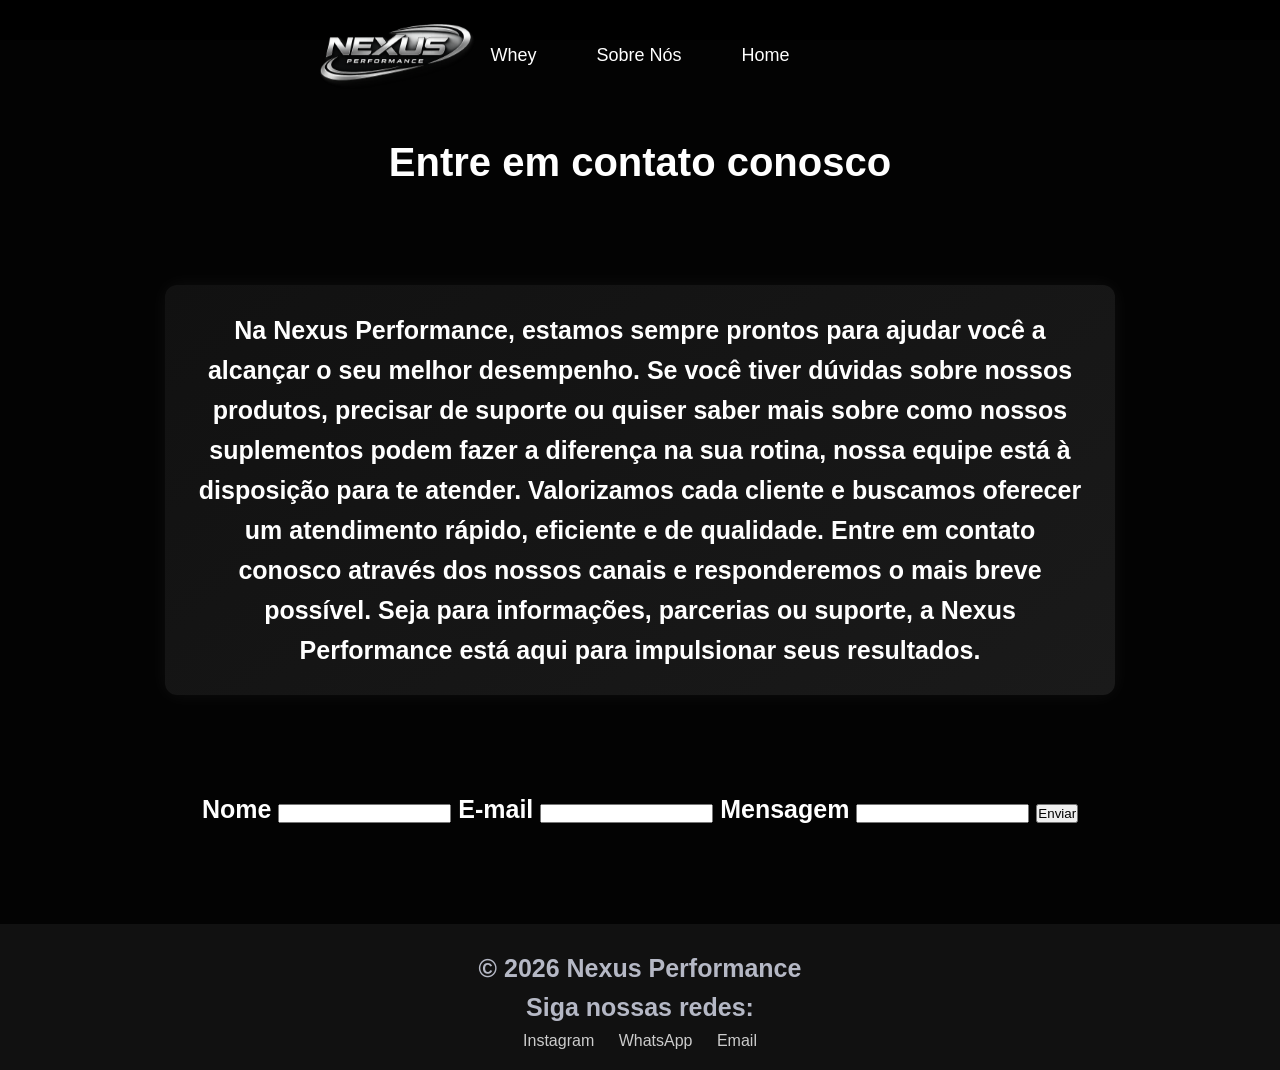
==== contato.html @ 67c15070 "Finalizado" ====
<!DOCTYPE html>
<html lang="pt-br">
<head>
    <meta charset="UTF-8">
    <meta http-equiv="X-UA-Compatible" content="IE=edge">
    <meta name="viewport" content="width=, initial-scale=1.0">
    <title>Nexus Performance</title>
    <link rel="stylesheet"
    href="style.css">
</head>
<body>
    <nav>
        <ul>
            <li><a href="whey.html">Whey</a></li>
            <li><a href="sobre.html">Sobre Nós</a></li>
            <li><a href="index.html">Home</a></li>
        </ul>
        <img src="ChatGPT Image 26 de fev. de 2026, 19_39_35.png"> 
    </nav>

        <section id="contato">
            <h1 class="ajudaMaior">Entre em contato conosco</h1>

            <p class="ajuda">Na Nexus Performance, estamos sempre prontos para ajudar você a alcançar o seu melhor desempenho.

Se você tiver dúvidas sobre nossos produtos, precisar de suporte ou quiser saber mais sobre como nossos suplementos podem fazer a diferença na sua rotina, nossa equipe está à disposição para te atender.

Valorizamos cada cliente e buscamos oferecer um atendimento rápido, eficiente e de qualidade. Entre em contato conosco através dos nossos canais e responderemos o mais breve possível.

Seja para informações, parcerias ou suporte, a Nexus Performance está aqui para impulsionar seus resultados.</p>

                <form>
                    <label for="nome">Nome</label>
                    <input type="text" id="nome" name="nome" required>
                    
                    <label for="email">E-mail</label>
                    <input type="email" id="email" name="email" required>
                    
                    <label for="mensagem">Mensagem</label>
                    <input type="mensagem" id="mensagem" name="mensagem" required></textarea>
                    <button type="submit">Enviar</button>
                </form>
        </section>
        
        <footer>
            <p>&copy; 2026 Nexus Performance</p>

            <p>Siga nossas redes:</p>
    
            <div class="redes">
                <a href="#">Instagram</a>
                <a href="#">WhatsApp</a>
                <a href="#">Email</a>
            </div>
        </footer>
</body>
</html>
---- style.css ----
* {
    margin: 0;
    padding: 0;
    box-sizing: border-box;
    font-family: Arial, Helvetica, sans-serif;
}

nav {
    background-color: rgb(0, 0, 0);
    padding: 20px;
}

nav ul {
    list-style: none;
    display: flex;
    justify-content: center;
    padding: 15px;
    width: 100%;
    top: 0;
    left: 0;
    text-align: center;
    position: fixed;
}

nav ul li {
    margin: 30px;
}

nav ul li a {
    color: rgb(255, 255, 255);
    text-decoration: none;
    font-size: 18px;
}

nav ul li a:hover {
    color: rgb(83, 74, 74);
}

nav img {
    width: 280px;
    top: -35px;
    left: 250px;
    position: fixed;
}

#home {
    background: url('fundo\ certo.png') center/cover no-repeat;
    color: white
    text-align: center;
    height: 100vh;
    display: flex;
    flex-direction: column;
    justify-content: center;
    align-items: center;    
}

h1{
    font-family: Verdana, Geneva, Tahoma, sans-serif;    
    font-weight: bold;
    font-size: 40px;
    color: rgb(255, 255, 255);
}

p{
    font-family: Verdana, Geneva, Tahoma, sans-serif;
    font-weight: bold;
    color: rgb(181, 184, 197);
    font-size: 25px;
}

body {
    background-color: rgb(03, 03, 03);
    /* background-color: aqua; */
}

/* em vez de mexer em TODAS as imagens do site */
.fundo img {
    width: 100%;
    max-width: 3000px;
    display: block;
    margin: 0;
    padding: 0;
    box-sizing: border-box;

}


.chocolate img {
    width: 600px;

    height: auto;
    display: block;

}


.baunilha img {
    width: 600px;

}


.morango img {
    width: 600px;
}

.catalogo{
    list-style: none;
    display: flex;
    justify-content: center;
    padding: 0px;
    width: 100%;
    left: 0;
    margin-top: 100px;
}

table{
    width: 1720px;
    font-size: 25px;
    text-align: center;
    border: 100px;
    margin: 100px auto;
    border-collapse: collapse;
    top: 600px;
    margin-top: 100px;
    font-weight: bold;

}

th,
tr{
    border: 3px solid gray;
    padding: 15px;
    color: white;
}

td{
    color: white;
    border: 3px solid gray;
}

#contato{
    color: white;
}

#contato form{
    text-align: center;
    font-size: 25px;
    text-align: center;
    border: 100px;
    margin: 100px auto;
    top: 600px;
    margin-top: 100px;
    font-weight: bold;
}

.ajuda{
    max-width: 950px;
    margin: 20px auto;
    padding: 25px;

    background: linear-gradient(145deg, #111, #1a1a1a);
    border-radius: 12px;

    box-shadow: 0 0 20px rgba(255,255,255,0.05);

    color: white;
    text-align: center;

    line-height: 1.6;
}

.ajudaMaior{
    margin: 100px auto;
    top: 100px;
    text-align: center;
}

#sobre {
    text-align: center;
    margin-top: 40px;
    padding: 40px;
}

.lista {
    font-weight: bold;
    color: white;
    margin: 20px auto;
    width: 300px;
    text-align: left;
}

.lista li {
    color: white;
    margin: 10px 0;
}

.video {
    margin-top: 30px;
}

footer {
    background-color: #111;
    color: white;
    text-align: center;
    padding: 20px;
    margin-top: 40px;
}

footer p {
    margin: 10px 0;
}

.redes a {
    color: #ccc;
    margin: 0 10px;
    text-decoration: none;
    transition: 0.3s;
}

.redes a:hover {
    color: white;
}
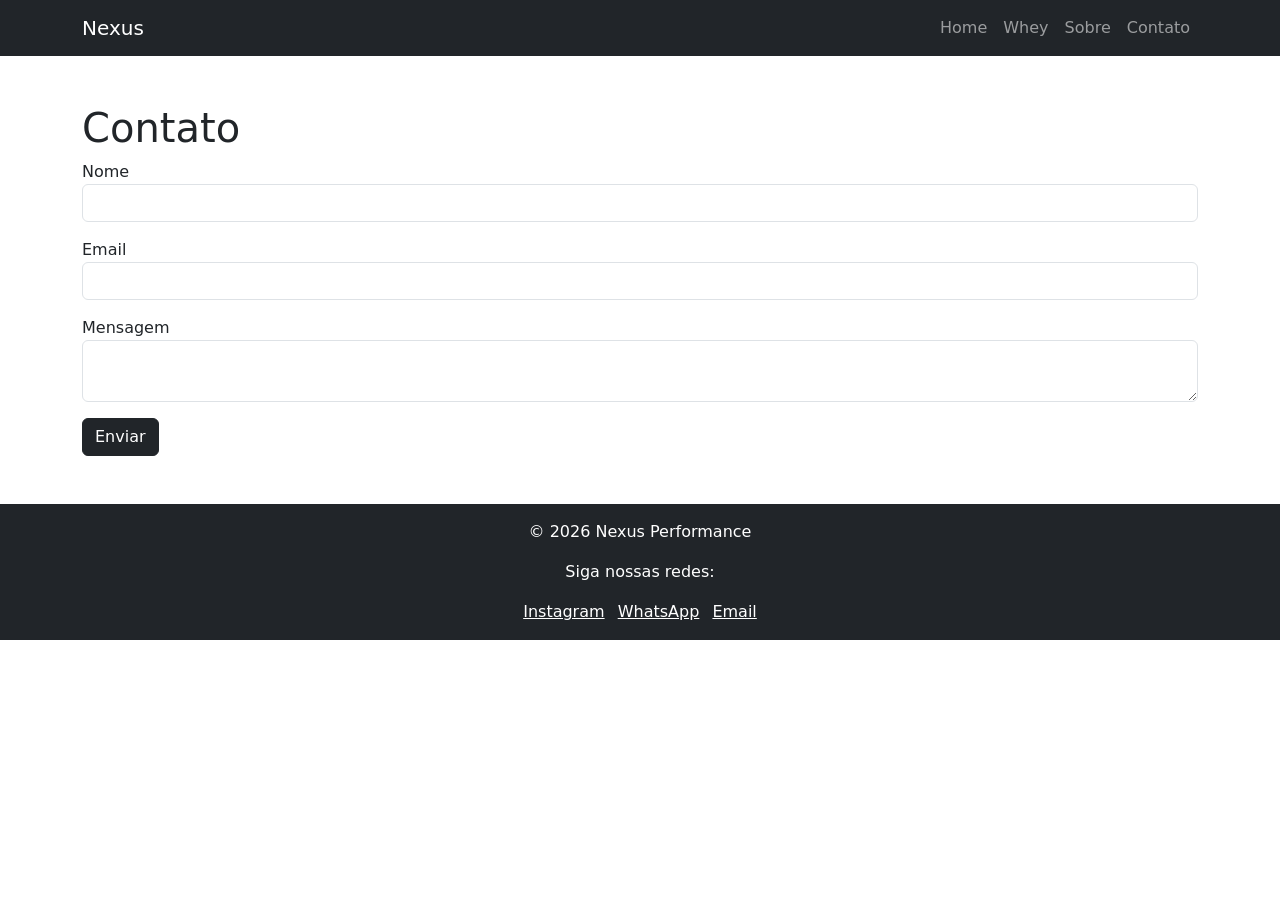
==== commit 00b7a9e2: "modelo novo" ====
--- a/contato.html
+++ b/contato.html
@@ -1,57 +1,63 @@
 <!DOCTYPE html>
 <html lang="pt-br">
 <head>
-    <meta charset="UTF-8">
-    <meta http-equiv="X-UA-Compatible" content="IE=edge">
-    <meta name="viewport" content="width=, initial-scale=1.0">
-    <title>Nexus Performance</title>
-    <link rel="stylesheet"
-    href="style.css">
+<meta charset="UTF-8">
+<meta name="viewport" content="width=device-width, initial-scale=1.0">
+<title>Contato - Nexus</title>
+
+<link href="https://cdn.jsdelivr.net/npm/bootstrap@5.3.3/dist/css/bootstrap.min.css" rel="stylesheet">
+
 </head>
 <body>
-    <nav>
-        <ul>
-            <li><a href="whey.html">Whey</a></li>
-            <li><a href="sobre.html">Sobre Nós</a></li>
-            <li><a href="index.html">Home</a></li>
-        </ul>
-        <img src="ChatGPT Image 26 de fev. de 2026, 19_39_35.png"> 
-    </nav>
 
-        <section id="contato">
-            <h1 class="ajudaMaior">Entre em contato conosco</h1>
+<nav class="navbar navbar-expand-lg navbar-dark bg-dark">
+  <div class="container">
+    <a class="navbar-brand" href="index.html">Nexus</a>
+    <button class="navbar-toggler" type="button" data-bs-toggle="collapse" data-bs-target="#menu">
+      <span class="navbar-toggler-icon"></span>
+    </button>
+    <div class="collapse navbar-collapse" id="menu">
+      <ul class="navbar-nav ms-auto">
+        <li class="nav-item"><a class="nav-link" href="index.html">Home</a></li>
+        <li class="nav-item"><a class="nav-link" href="whey.html">Whey</a></li>
+        <li class="nav-item"><a class="nav-link" href="sobre.html">Sobre</a></li>
+        <li class="nav-item"><a class="nav-link" href="contato.html">Contato</a></li>
+      </ul>
+    </div>
+  </div>
+</nav>
 
-            <p class="ajuda">Na Nexus Performance, estamos sempre prontos para ajudar você a alcançar o seu melhor desempenho.
 
-Se você tiver dúvidas sobre nossos produtos, precisar de suporte ou quiser saber mais sobre como nossos suplementos podem fazer a diferença na sua rotina, nossa equipe está à disposição para te atender.
+<div class="container mt-5">
+<h1>Contato</h1>
+<form>
+<div class="mb-3">
+<label>Nome</label>
+<input type="text" class="form-control" required>
+</div>
+<div class="mb-3">
+<label>Email</label>
+<input type="email" class="form-control" required>
+</div>
+<div class="mb-3">
+<label>Mensagem</label>
+<textarea class="form-control" required></textarea>
+</div>
+<button class="btn btn-dark">Enviar</button>
+</form>
+</div>
 
-Valorizamos cada cliente e buscamos oferecer um atendimento rápido, eficiente e de qualidade. Entre em contato conosco através dos nossos canais e responderemos o mais breve possível.
 
-Seja para informações, parcerias ou suporte, a Nexus Performance está aqui para impulsionar seus resultados.</p>
+<footer class="bg-dark text-white text-center p-3 mt-5">
+  <p>&copy; 2026 Nexus Performance</p>
+  <p>Siga nossas redes:</p>
+  <a href="#" class="text-white me-2">Instagram</a>
+  <a href="#" class="text-white me-2">WhatsApp</a>
+  <a href="#" class="text-white">Email</a>
+</footer>
 
-                <form>
-                    <label for="nome">Nome</label>
-                    <input type="text" id="nome" name="nome" required>
-                    
-                    <label for="email">E-mail</label>
-                    <input type="email" id="email" name="email" required>
-                    
-                    <label for="mensagem">Mensagem</label>
-                    <input type="mensagem" id="mensagem" name="mensagem" required></textarea>
-                    <button type="submit">Enviar</button>
-                </form>
-        </section>
-        
-        <footer>
-            <p>&copy; 2026 Nexus Performance</p>
 
-            <p>Siga nossas redes:</p>
-    
-            <div class="redes">
-                <a href="#">Instagram</a>
-                <a href="#">WhatsApp</a>
-                <a href="#">Email</a>
-            </div>
-        </footer>
+<script src="https://cdn.jsdelivr.net/npm/bootstrap@5.3.3/dist/js/bootstrap.bundle.min.js"></script>
+
 </body>
-</html>+</html>
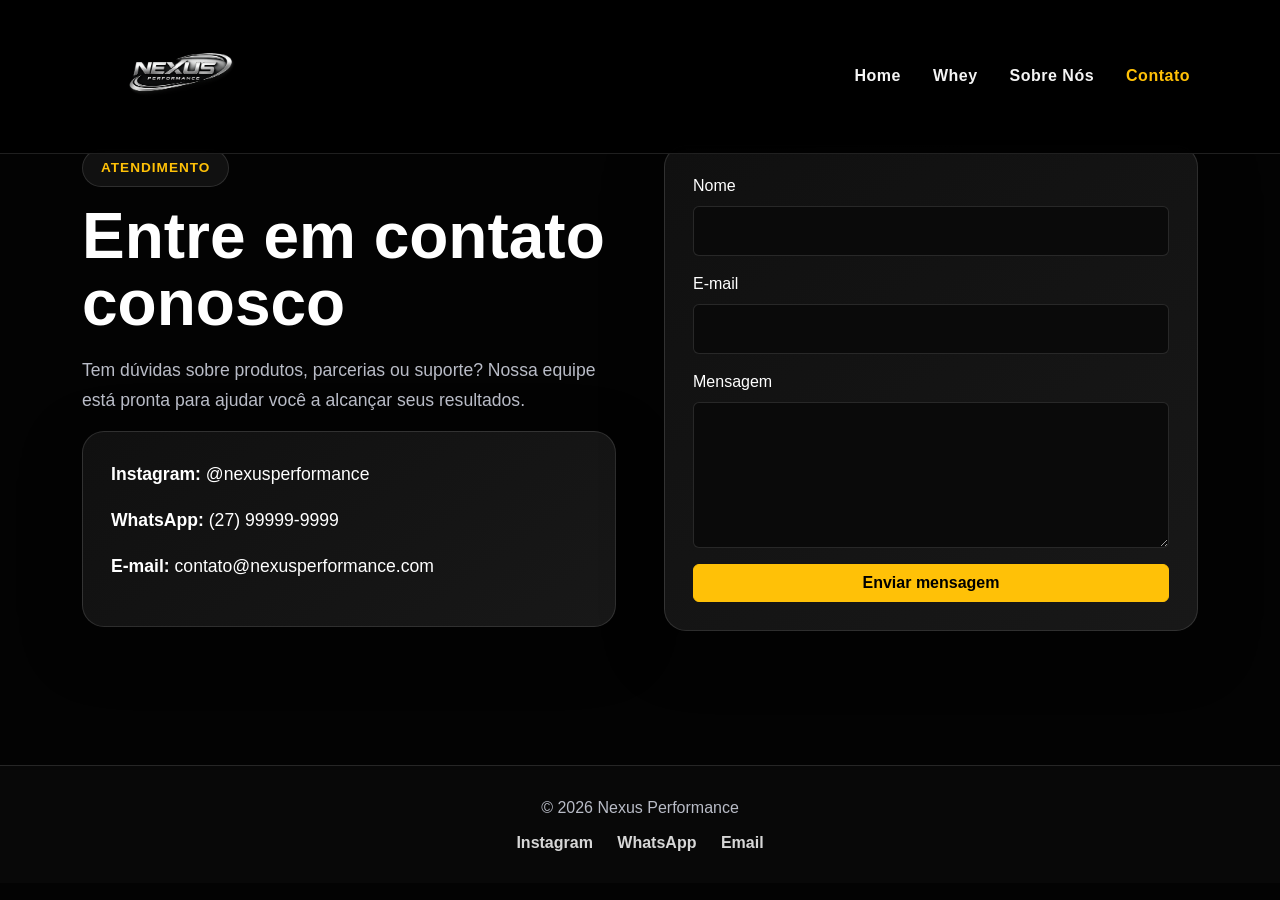
==== commit 9a837870: "Finalizado projeto" ====
--- a/contato.html
+++ b/contato.html
@@ -1,63 +1,73 @@
 <!DOCTYPE html>
 <html lang="pt-br">
 <head>
-<meta charset="UTF-8">
-<meta name="viewport" content="width=device-width, initial-scale=1.0">
-<title>Contato - Nexus</title>
-
-<link href="https://cdn.jsdelivr.net/npm/bootstrap@5.3.3/dist/css/bootstrap.min.css" rel="stylesheet">
-
+    <meta charset="UTF-8">
+    <meta name="viewport" content="width=device-width, initial-scale=1.0">
+    <title>Nexus Performance | Contato</title>
+    <link href="https://cdn.jsdelivr.net/npm/bootstrap@5.3.3/dist/css/bootstrap.min.css" rel="stylesheet">
+    <link rel="stylesheet" href="style.css">
 </head>
 <body>
+    <nav class="navbar navbar-expand-lg navbar-dark fixed-top nav-nexus">
+        <div class="container">
+            <a class="navbar-brand" href="index.html">
+                <img src="ChatGPT Image 26 de fev. de 2026, 19_39_35.png" alt="Logo Nexus Performance">
+            </a>
+            <button class="navbar-toggler" type="button" data-bs-toggle="collapse" data-bs-target="#menu" aria-controls="menu" aria-expanded="false" aria-label="Abrir menu">
+                <span class="navbar-toggler-icon"></span>
+            </button>
+            <div class="collapse navbar-collapse" id="menu">
+                <ul class="navbar-nav ms-auto gap-lg-3">
+                    <li class="nav-item"><a class="nav-link" href="index.html">Home</a></li>
+                    <li class="nav-item"><a class="nav-link" href="whey.html">Whey</a></li>
+                    <li class="nav-item"><a class="nav-link" href="sobre.html">Sobre Nós</a></li>
+                    <li class="nav-item"><a class="nav-link active" href="contato.html">Contato</a></li>
+                </ul>
+            </div>
+        </div>
+    </nav>
 
-<nav class="navbar navbar-expand-lg navbar-dark bg-dark">
-  <div class="container">
-    <a class="navbar-brand" href="index.html">Nexus</a>
-    <button class="navbar-toggler" type="button" data-bs-toggle="collapse" data-bs-target="#menu">
-      <span class="navbar-toggler-icon"></span>
-    </button>
-    <div class="collapse navbar-collapse" id="menu">
-      <ul class="navbar-nav ms-auto">
-        <li class="nav-item"><a class="nav-link" href="index.html">Home</a></li>
-        <li class="nav-item"><a class="nav-link" href="whey.html">Whey</a></li>
-        <li class="nav-item"><a class="nav-link" href="sobre.html">Sobre</a></li>
-        <li class="nav-item"><a class="nav-link" href="contato.html">Contato</a></li>
-      </ul>
-    </div>
-  </div>
-</nav>
+    <main class="page-space container">
+        <section class="row g-5 align-items-center">
+            <div class="col-lg-6">
+                <span class="tag">Atendimento</span>
+                <h1>Entre em contato conosco</h1>
+                <p class="text-secondary-nexus">Tem dúvidas sobre produtos, parcerias ou suporte? Nossa equipe está pronta para ajudar você a alcançar seus resultados.</p>
+                <div class="contact-info">
+                    <p><strong>Instagram:</strong> @nexusperformance</p>
+                    <p><strong>WhatsApp:</strong> (27) 99999-9999</p>
+                    <p><strong>E-mail:</strong> contato@nexusperformance.com</p>
+                </div>
+            </div>
+            <div class="col-lg-6">
+                <form class="form-card">
+                    <div class="mb-3">
+                        <label for="nome" class="form-label">Nome</label>
+                        <input type="text" class="form-control" id="nome" name="nome" required>
+                    </div>
+                    <div class="mb-3">
+                        <label for="email" class="form-label">E-mail</label>
+                        <input type="email" class="form-control" id="email" name="email" required>
+                    </div>
+                    <div class="mb-3">
+                        <label for="mensagem" class="form-label">Mensagem</label>
+                        <textarea class="form-control" id="mensagem" name="mensagem" rows="5" required></textarea>
+                    </div>
+                    <button type="submit" class="btn btn-warning fw-bold w-100">Enviar mensagem</button>
+                </form>
+            </div>
+        </section>
+    </main>
 
+    <footer>
+        <p>&copy; 2026 Nexus Performance</p>
+        <div class="redes">
+            <a href="#">Instagram</a>
+            <a href="#">WhatsApp</a>
+            <a href="#">Email</a>
+        </div>
+    </footer>
 
-<div class="container mt-5">
-<h1>Contato</h1>
-<form>
-<div class="mb-3">
-<label>Nome</label>
-<input type="text" class="form-control" required>
-</div>
-<div class="mb-3">
-<label>Email</label>
-<input type="email" class="form-control" required>
-</div>
-<div class="mb-3">
-<label>Mensagem</label>
-<textarea class="form-control" required></textarea>
-</div>
-<button class="btn btn-dark">Enviar</button>
-</form>
-</div>
-
-
-<footer class="bg-dark text-white text-center p-3 mt-5">
-  <p>&copy; 2026 Nexus Performance</p>
-  <p>Siga nossas redes:</p>
-  <a href="#" class="text-white me-2">Instagram</a>
-  <a href="#" class="text-white me-2">WhatsApp</a>
-  <a href="#" class="text-white">Email</a>
-</footer>
-
-
-<script src="https://cdn.jsdelivr.net/npm/bootstrap@5.3.3/dist/js/bootstrap.bundle.min.js"></script>
-
+    <script src="https://cdn.jsdelivr.net/npm/bootstrap@5.3.3/dist/js/bootstrap.bundle.min.js"></script>
 </body>
 </html>
--- a/style.css
+++ b/style.css
@@ -0,0 +1,227 @@
+:root {
+    --bg: #030303;
+    --bg-soft: #101010;
+    --text: #ffffff;
+    --muted: #b9bcc7;
+    --accent: #ffc107;
+    --border: rgba(255, 255, 255, 0.12);
+}
+
+* {
+    box-sizing: border-box;
+}
+
+body {
+    margin: 0;
+    font-family: Arial, Helvetica, sans-serif;
+    background: var(--bg);
+    color: var(--text);
+}
+
+.nav-nexus {
+    background: rgba(0, 0, 0, 0.92);
+    border-bottom: 1px solid var(--border);
+    backdrop-filter: blur(8px);
+}
+
+.navbar-brand img {
+    width: 190px;
+    height: auto;
+}
+
+.nav-link {
+    color: #f5f5f5 !important;
+    font-weight: 700;
+    letter-spacing: 0.5px;
+}
+
+.nav-link:hover,
+.nav-link.active {
+    color: var(--accent) !important;
+}
+
+.hero {
+    min-height: 100vh;
+    padding-top: 110px;
+    background:
+        linear-gradient(rgba(0, 0, 0, 0.55), rgba(0, 0, 0, 0.85)),
+        url('fundo certo.png') center/cover no-repeat;
+}
+
+.hero-content {
+    max-width: 900px;
+}
+
+.tag {
+    display: inline-block;
+    padding: 8px 18px;
+    margin-bottom: 16px;
+    border: 1px solid var(--border);
+    border-radius: 999px;
+    color: var(--accent);
+    background: rgba(255, 255, 255, 0.06);
+    font-weight: 700;
+    text-transform: uppercase;
+    font-size: 0.85rem;
+    letter-spacing: 1px;
+}
+
+h1 {
+    font-size: clamp(2.2rem, 5vw, 4.6rem);
+    font-weight: 900;
+    line-height: 1.05;
+    margin-bottom: 18px;
+}
+
+h2 {
+    font-size: 1.5rem;
+    font-weight: 800;
+}
+
+p {
+    font-size: 1.1rem;
+    line-height: 1.7;
+}
+
+.hero p,
+.text-secondary-nexus {
+    color: var(--muted);
+}
+
+.page-space {
+    padding-top: 145px;
+    padding-bottom: 70px;
+    min-height: 85vh;
+}
+
+.card-nexus,
+.product-card,
+.form-card,
+.video-box,
+.contact-info {
+    background: linear-gradient(145deg, #101010, #181818);
+    border: 1px solid var(--border);
+    border-radius: 22px;
+    padding: 28px;
+    box-shadow: 0 18px 60px rgba(0, 0, 0, 0.35);
+}
+
+.product-card {
+    text-align: center;
+    transition: transform 0.25s ease, border 0.25s ease;
+}
+
+.product-card:hover {
+    transform: translateY(-8px);
+    border-color: rgba(255, 193, 7, 0.6);
+}
+
+.product-card img {
+    width: 100%;
+    max-height: 330px;
+    object-fit: contain;
+    margin-bottom: 18px;
+}
+
+.product-card p {
+    color: var(--muted);
+    font-weight: 700;
+}
+
+.tabela-precos {
+    border-radius: 18px;
+    overflow: hidden;
+    border: 1px solid var(--border);
+}
+
+.beneficios {
+    padding-left: 0;
+    list-style: none;
+    margin-top: 25px;
+}
+
+.beneficios li {
+    margin-bottom: 12px;
+    padding: 14px 18px;
+    border: 1px solid var(--border);
+    border-radius: 14px;
+    background: rgba(255, 255, 255, 0.05);
+    font-weight: 700;
+}
+
+.video-box {
+    padding: 12px;
+}
+
+.video-box video {
+    border-radius: 16px;
+    display: block;
+}
+
+.form-control {
+    background: #0a0a0a;
+    border: 1px solid var(--border);
+    color: white;
+    padding: 12px 14px;
+}
+
+.form-control:focus {
+    background: #0a0a0a;
+    color: white;
+    border-color: var(--accent);
+    box-shadow: 0 0 0 0.2rem rgba(255, 193, 7, 0.15);
+}
+
+footer {
+    background: #080808;
+    border-top: 1px solid var(--border);
+    text-align: center;
+    padding: 28px 15px;
+}
+
+footer p {
+    margin-bottom: 10px;
+    color: var(--muted);
+    font-size: 1rem;
+}
+
+.redes a {
+    color: #d7d7d7;
+    margin: 0 10px;
+    text-decoration: none;
+    font-weight: 700;
+}
+
+.redes a:hover {
+    color: var(--accent);
+}
+
+@media (max-width: 991px) {
+    .navbar-brand img {
+        width: 150px;
+    }
+
+    .page-space {
+        padding-top: 120px;
+    }
+}
+
+@media (max-width: 576px) {
+    .hero {
+        min-height: 90vh;
+        padding-top: 95px;
+    }
+
+    .card-nexus,
+    .product-card,
+    .form-card,
+    .video-box,
+    .contact-info {
+        padding: 20px;
+    }
+
+    .redes a {
+        display: block;
+        margin: 8px 0;
+    }
+}
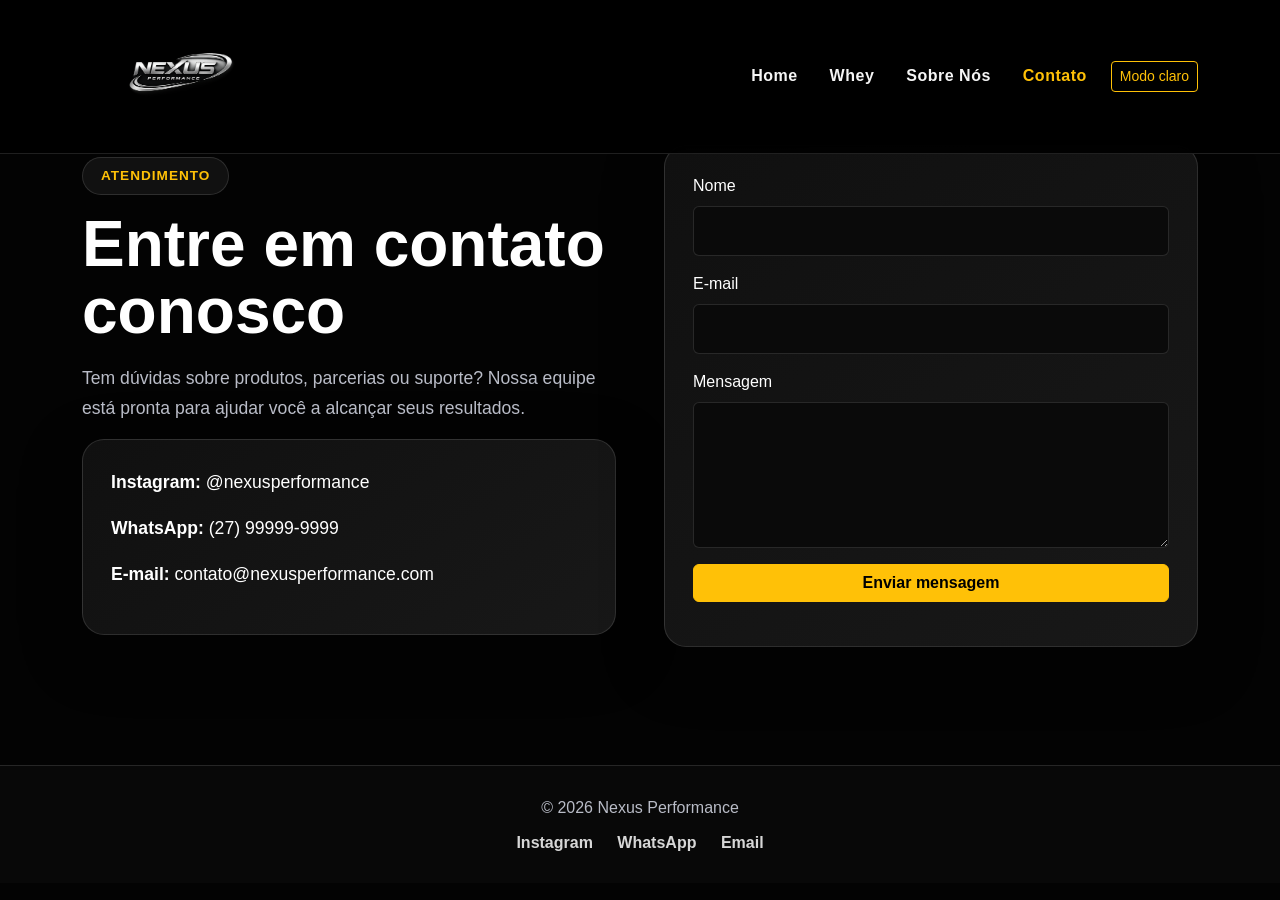
==== commit ac8d8b7e: "Add files via upload" ====
--- a/contato.html
+++ b/contato.html
@@ -24,6 +24,7 @@
                     <li class="nav-item"><a class="nav-link active" href="contato.html">Contato</a></li>
                 </ul>
             </div>
+            <button id="themeToggle" class="btn btn-sm btn-outline-warning ms-lg-3 mt-3 mt-lg-0" type="button">Modo claro</button>
         </div>
     </nav>
 
@@ -40,7 +41,7 @@
                 </div>
             </div>
             <div class="col-lg-6">
-                <form class="form-card">
+                <form class="form-card" id="formContato">
                     <div class="mb-3">
                         <label for="nome" class="form-label">Nome</label>
                         <input type="text" class="form-control" id="nome" name="nome" required>
@@ -54,6 +55,7 @@
                         <textarea class="form-control" id="mensagem" name="mensagem" rows="5" required></textarea>
                     </div>
                     <button type="submit" class="btn btn-warning fw-bold w-100">Enviar mensagem</button>
+                                    <p id="mensagemContato" class="mensagem-contato mt-3 mb-0"></p>
                 </form>
             </div>
         </section>
@@ -69,5 +71,6 @@
     </footer>
 
     <script src="https://cdn.jsdelivr.net/npm/bootstrap@5.3.3/dist/js/bootstrap.bundle.min.js"></script>
+    <script src="script.js"></script>
 </body>
 </html>
--- a/style.css
+++ b/style.css
@@ -225,3 +225,55 @@
         margin: 8px 0;
     }
 }
+
+/* Funcionalidades JavaScript */
+.light-mode {
+    --bg: #f7f7f7;
+    --bg-soft: #ffffff;
+    --text: #151515;
+    --muted: #555555;
+    --border: rgba(0, 0, 0, 0.12);
+}
+
+.light-mode .nav-nexus,
+.light-mode footer {
+    background: rgba(255, 255, 255, 0.94);
+}
+
+.light-mode .nav-link {
+    color: #151515 !important;
+}
+
+.light-mode .hero {
+    background:
+        linear-gradient(rgba(255, 255, 255, 0.78), rgba(247, 247, 247, 0.92)),
+        url('fundo certo.png') center/cover no-repeat;
+}
+
+.light-mode .card-nexus,
+.light-mode .product-card,
+.light-mode .form-card,
+.light-mode .video-box,
+.light-mode .contact-info,
+.light-mode .beneficios li {
+    background: linear-gradient(145deg, #ffffff, #eeeeee);
+}
+
+.light-mode .form-control {
+    background: #ffffff;
+    color: #151515;
+}
+
+.filtro-produtos .btn {
+    margin: 5px;
+}
+
+.favorito-btn.favoritado {
+    background: var(--accent);
+    color: #000000;
+}
+
+.mensagem-contato {
+    color: var(--accent);
+    font-weight: 700;
+}
